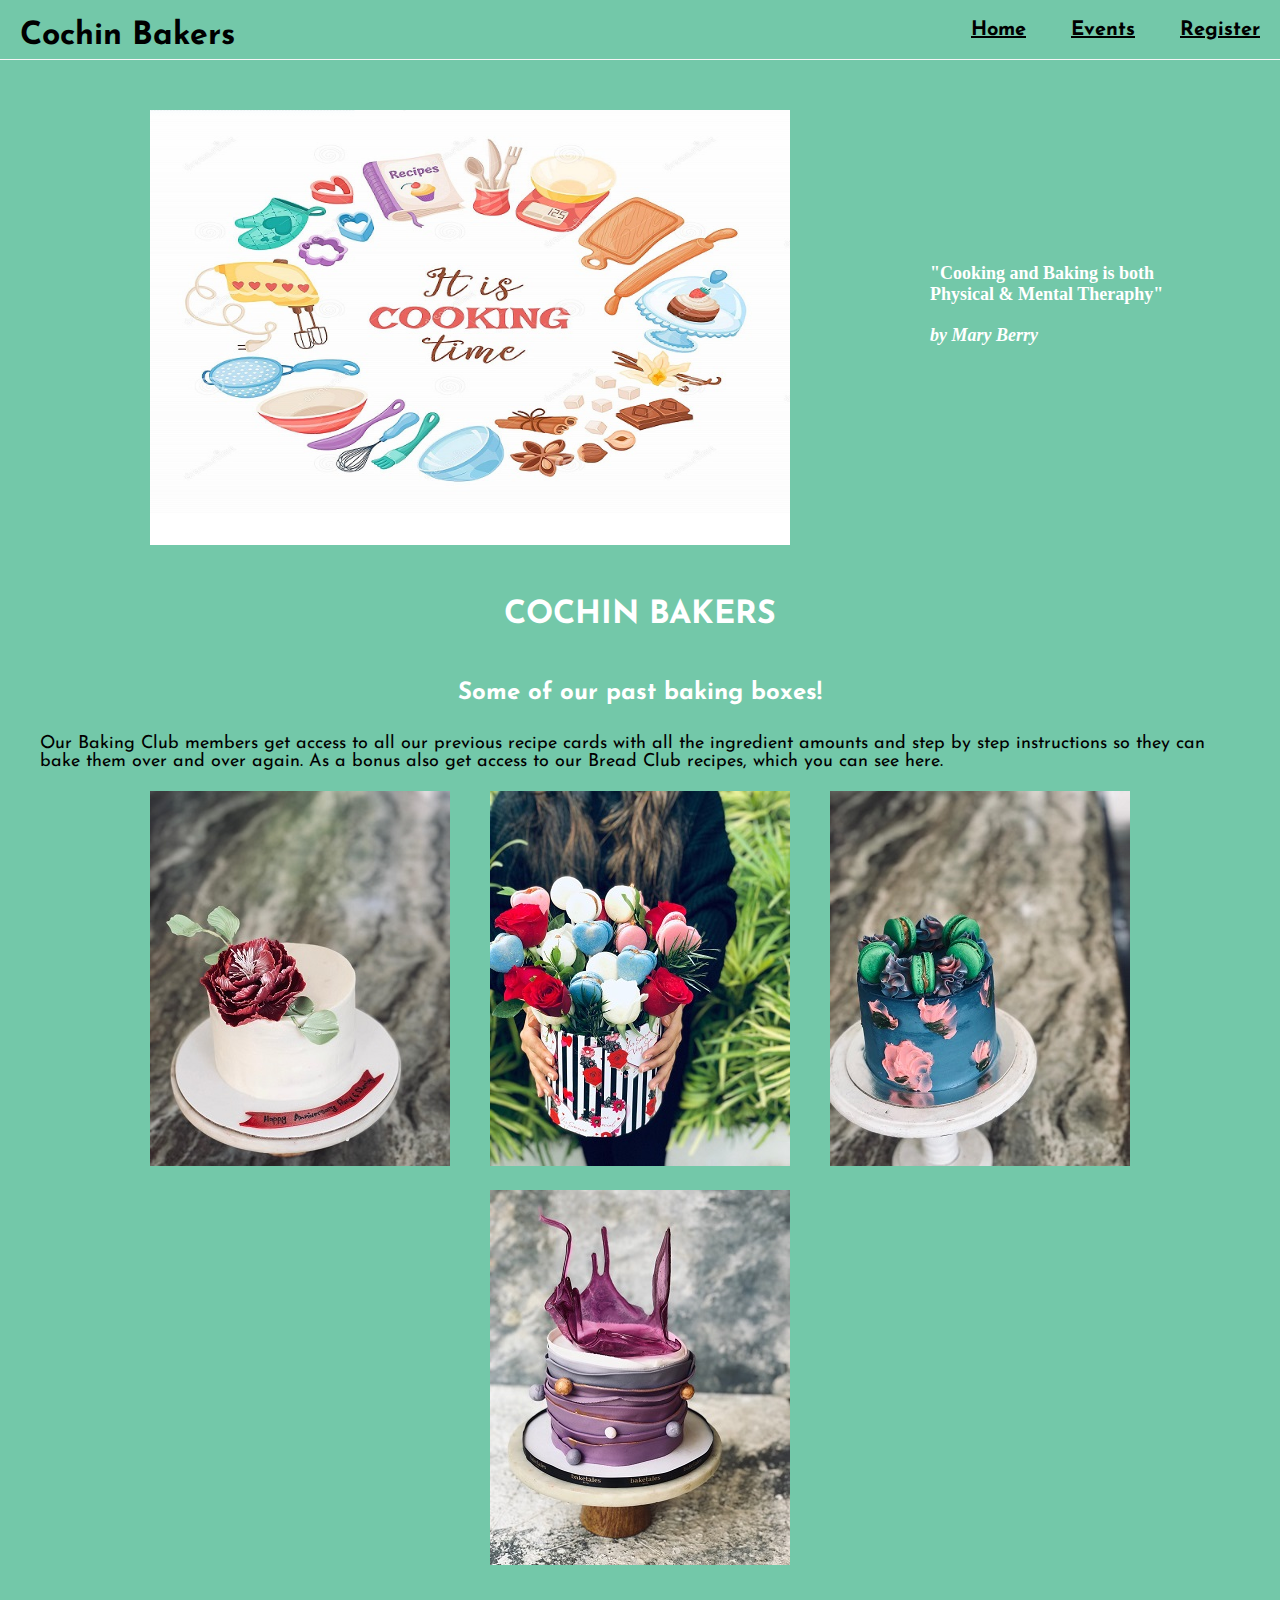
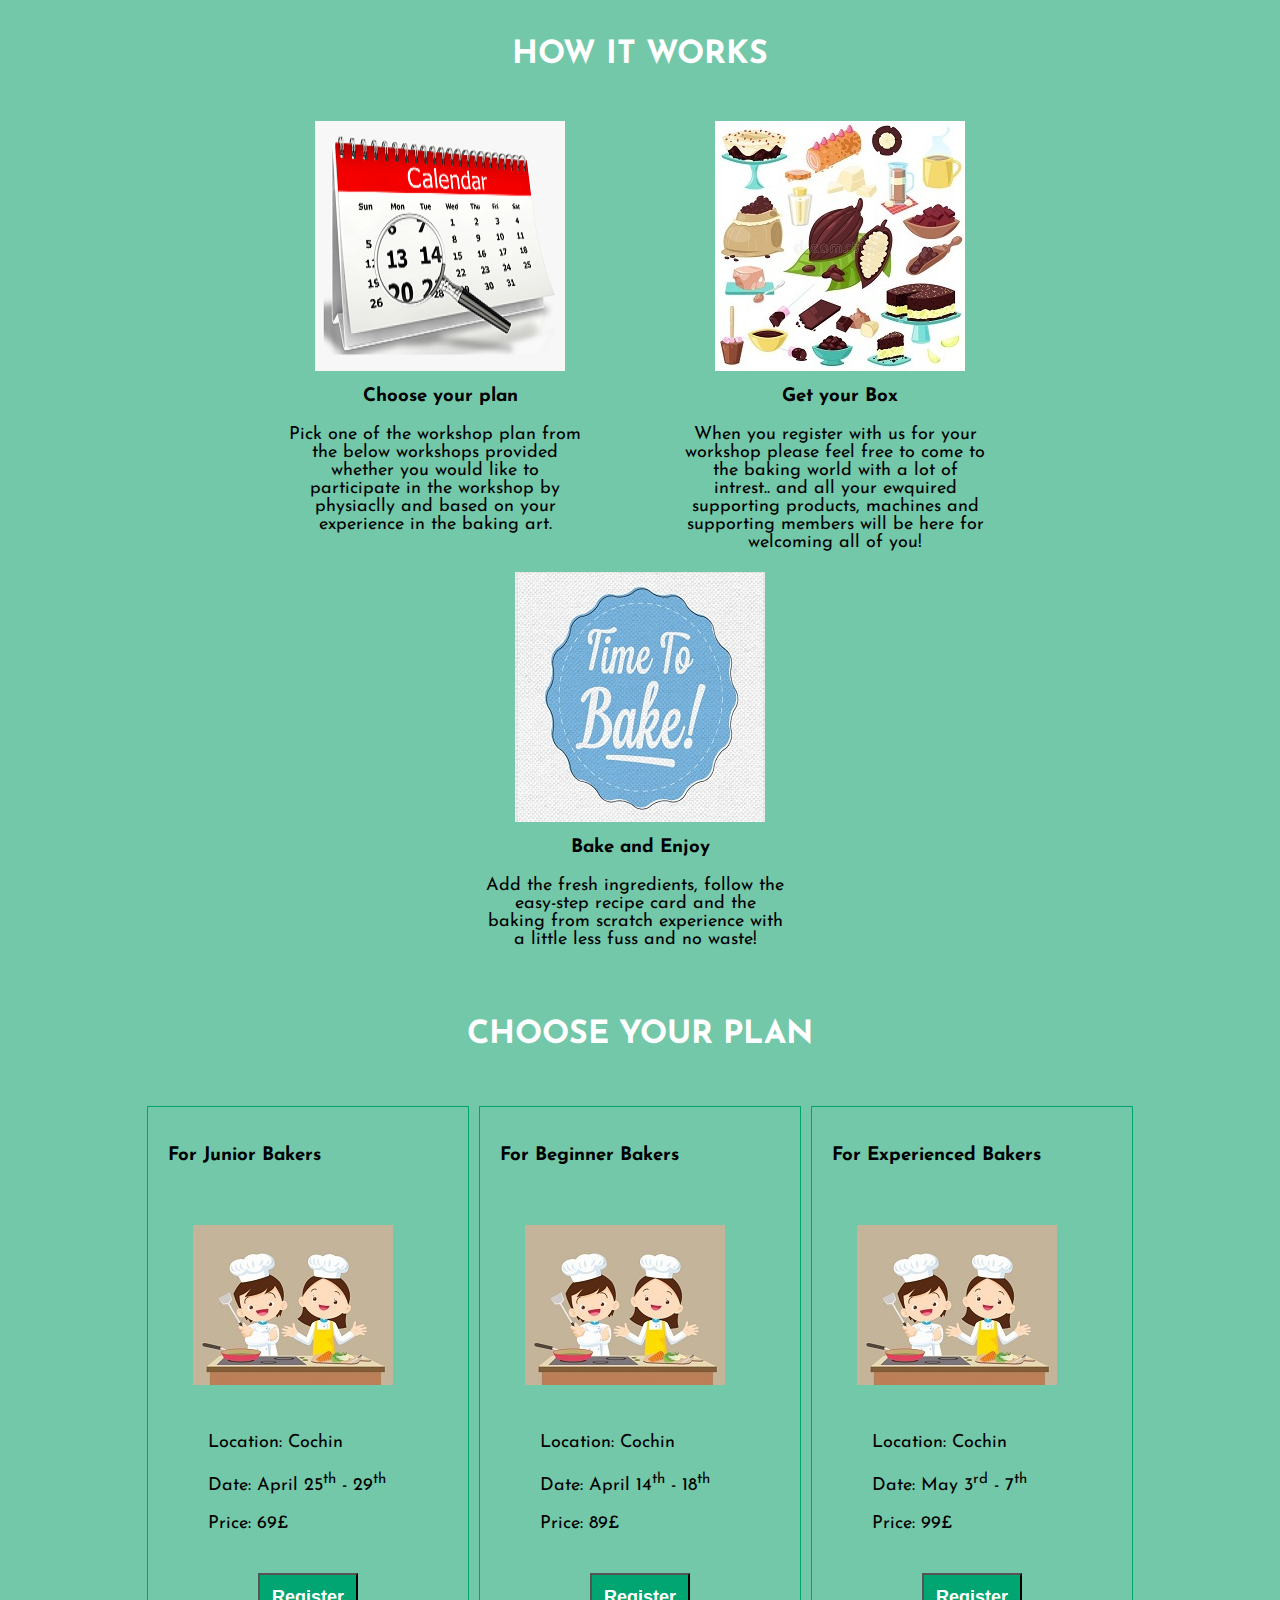
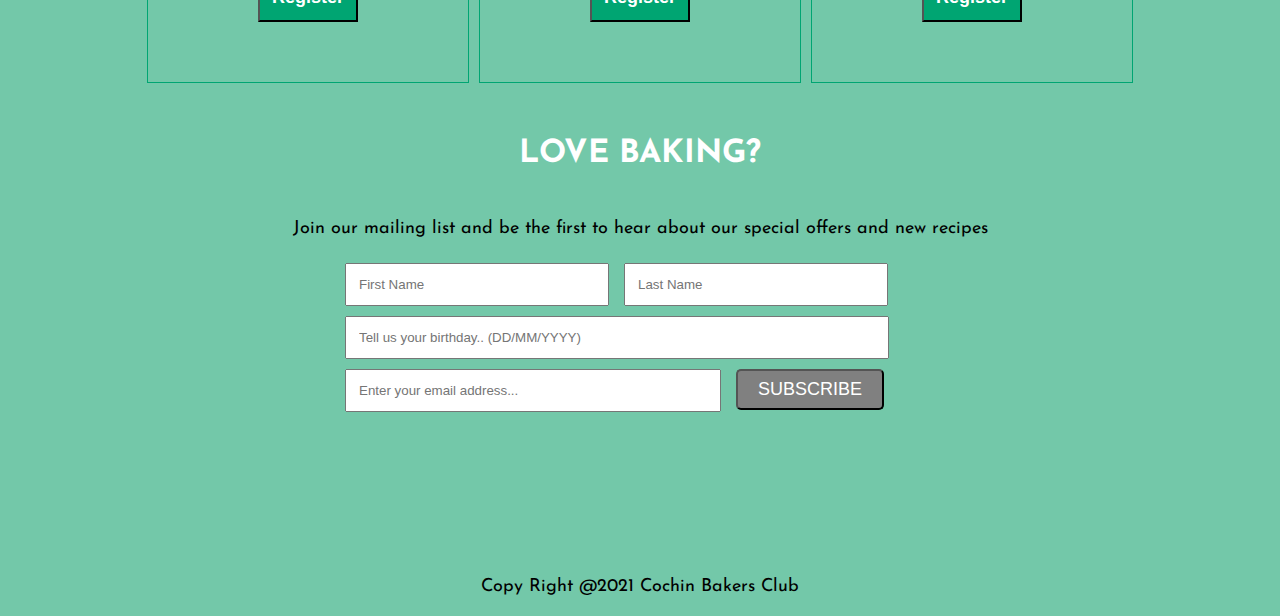
==== index.html @ 055ff5be "first commit" ====
<!DOCTYPE html>
<html>
    <head>
        <title>Cochin Bakers Club</title>
        <meta charset="utf-8">       
        <meta name="viewport" content="width=device-width, initial-scale=1.0">
        <link href="https://fonts.googleapis.com/css2?family=Josefin+Sans&display=swap" rel="stylesheet">
        <link href="style.css" rel = "stylesheet" type="text/css">
    </head>
    <body>
        <header class="header-container">
            <h1>Cochin Bakers </h1>
            <nav>
                <li><a href="#home">Home</a></li>
                <li><a href="#events">Events</a></li>
                <li><a href="./registration.html">Register</a></li>
            </nav>
        </header>

        <main>
            <div class="mission-container">
                <div id="missionImage">
                    <img src="./images/cooking-time-banner.jpg" alt="cooking banner">
                </div>
                <div class="quote">
                    <p><quote>"Cooking and Baking is both Physical & Mental Theraphy"</quote></p>
                    <p><em>by <strong>Mary Berry</strong></em></p>
                </div>
            </div>

            <!-- gallery section -->

            <h2>COCHIN BAKERS</h2>
            <h4>Some of our past baking boxes!</h4>
            <p> Our Baking Club members get access to all 
            our previous recipe cards with all the ingredient amounts and step by 
            step instructions so they can bake them over and over again. As a bonus 
            also get access to our Bread Club recipes, which you can see here.
             </p>

              

            <div class="gallery-container galleryImages">
                               
                <div class="galleryImage">
                    <img src="./images/anniversary-baking.jpg" alt="Bake Art">                    
                </div>
                <div class="galleryImage">
                    <img src="./images/valentine-baking.jpg" alt="Bake Art">                    
                </div>                
                <div class="galleryImage">
                    <img src="./images/macron-baking.jpg" alt="Bake Art">                    
                </div>  
                <div class="galleryImage">
                    <img src="./images/special-baking.jpg" alt="Bake Art">                    
                </div>
                           
             </div>


             <!-- workshop section -->

             <h2>HOW IT WORKS</h2>
             <div class = "workshop-container steps">
                 <div class = "step">
                     <img src="./images/choose-plan.png" alt="">
                     <h3>Choose your plan</h3>
                     <p>Pick one of the workshop plan from the below workshops provided whether you 
                         would like to participate in the workshop by physiaclly and based
                          on your experience in the baking art. 
                     </p>
                 </div>
                 <div class="step">
                    <img src="./images/baking-box.jpg" alt="">
                    <h3>Get your Box</h3>
                    <p> When you register with us for your workshop please feel free to come
                         to the baking world with a lot of intrest.. and all your ewquired supporting
                         products, machines and supporting members will be here for welcoming all of you!                       
                    </p>
                 </div>
                 <div class="step">
                    <img src="./images/timeto-bake.jpg" alt="">
                    <h3>Bake and Enjoy</h3>
                    <p> Add the fresh ingredients, follow the easy-step recipe card and
                        the baking from scratch experience with a little less fuss and no waste!        
                    </p>
                 </div>


             </div>
             <h2 id="events">CHOOSE YOUR PLAN </h2>

             <div class="plan-container subscription">
                 <div class="plan" >
                     <h3>For Junior Bakers</h3><br>
                     <img src="./images/juniors.jpg" alt="Junior Bakers">
                     <p>Location: Cochin</p>
                     <p>Date: April 25<sup>th</sup> - 29<sup>th</sup></p>
                     <p>Price: 69&#163;</p>
                     <p><a href="./registration.html"><button type="button" id="register">Register</button></a></p>
                 </div>
                 <div class="plan">
                    <h3>For Beginner Bakers</h3><br>
                    <img src="./images/juniors.jpg" alt="Junior Bakers">
                    <p>Location: Cochin</p>
                    <p>Date: April 14<sup>th</sup> - 18<sup>th</sup></p>
                    <p>Price: 89&#163;</p>
                    <p><a href="./registration.html"><button type="button" id="register">Register</button></a></p>
                </div>
                <div class="plan">
                    <h3>For Experienced Bakers</h3><br>
                    <img src="./images/juniors.jpg" alt="Junior Bakers">
                    <p>Location: Cochin</p>
                    <p>Date: May 3<sup>rd</sup> - 7<sup>th</sup></p>
                    <p>Price: 99&#163;</p>                   
                    <p><a href="./registration.html"><button type="submit" id="register" >Register</button></a></p>
                </div>
             </div>

             <!-- newsletter section -->

             <div class = "newsletter">
                 <h2>LOVE BAKING?</h2>
                 <P>Join our mailing list and be the first to hear about our special offers and new recipes</P>
                 <form action="response.html" method="POST" id="subscribe-form">
                    <input type="text" name="fname" id="fname" placeholder="First Name" required/>
                    <input type="text" name="lname" id="lname" placeholder="Last Name" required/>
                    <input type="text" name="date" id="date" placeholder="Tell us your birthday.. (DD/MM/YYYY)" required/>
                    <input type="email" name="email" id="email" placeholder="Enter your email address..." required/>
                    <button type="button" id="subscribe" onclick="response ()">SUBSCRIBE</button>
                    <div></div>
                    <div id="response"></div>
                </form>
                
             </div>

             <!-- footer section -->

             <footer>
                 <p>Copy Right @2021 Cochin Bakers Club</p>
             </footer>

        </main>

        <script>
            function response()
            {
                var name = document.getElementById('lname').value;
                document.getElementById('response').innerHTML =  `Hi ${name}, Thank you for subscribing!`;
            }

        </script>



        
    </body>
</html>
---- style.css ----
html {
    box-sizing: border-box;
    font-size: 16px;
  }
  
  *, *:before, *:after {
    box-sizing: inherit;
  }

body{
    margin:0;    
    font-family: 'Josefin Sans', sans-serif;  
    background-color: #73C8A9;  
}

p{
    font-size: 1.125rem;
    margin:1.25rem 2.5rem;
}

/* header section */

.header-container{
    display: flex;
    justify-content: center;
    flex-wrap: wrap;    
}

header{    
    height: 3.75rem;
    border-bottom: 1px solid whitesmoke;  
}

header h1{
    margin: 1.25rem;
}

nav{
    margin-top:1.25rem;
    text-align:right;
    flex-grow: 1;
}

li{
    list-style: none;
    display:inline;
}

nav a{
    font-weight: bold;
    padding:0.625rem;
    margin: 1.25rem 0.625rem;   
    border-radius: 0.313rem;
    color: #000;
    font-size: 1.25rem;
}

/* banner section */

.mission-container{
    display:flex;
    flex-wrap: wrap;
    align-items: center;
}

#missionImage{
margin-left: 9.375rem;
margin-right: 6.25rem;
margin-top: 3.125rem;
width:50%;
}

#missionImage img{
    width:100%;
}

.quote{
display: inline-block;
width:25%;
font-size: 1.75rem;
font-family: cursive;
font-weight: bold;
color: white;
}

/* gallery section */


h2{
    text-align: center;
    margin:3.125rem auto;
    font-size: 2rem;
    color:white;
}

h4{
    text-align: center;
    margin:1.875rem auto;
    font-size: 1.5rem;
    color:white;
}

#join, #register{
 padding: 1.25rem;
 text-align: center;
 margin: 1.25rem 41.25rem;
 background-color: #00a572;
 color:white;
 font-weight: bold;
 font-size: 1.125rem;
}

#join:hover{
    background-color: grey;
}

.gallery-container{
    display: flex;
    flex-wrap: wrap; 
    align-items: center; 
    justify-content: center;
    flex-direction: row;   
}


.galleryImage {
    padding: 0 1.25rem 1.25rem;
}


/* workshop section */

.workshop-container{
   display:flex;
   flex-wrap: wrap; 
   justify-content: center;
}

.steps{
    margin-left: 9.375rem;
}

.step{
    display:inline-block;
    width:25rem;
}

.step h3{
    text-align: center;
    width:15.625rem;
    margin-top:0.75rem;

}
.step p{
    margin-left: -1.875rem;
    text-align: center;
    width: 18.75rem;
}

/* subscription section */

.plan-container{
    display: flex;
    flex-wrap: wrap;
    justify-content: center;
}

.plan{
    border: 1px solid #00A572;
    padding: 1.25rem;
    margin: 0.313rem;
}

.plan img{
    margin:1.563rem;
}

#register{
    padding: 0.75rem;
    text-align: center;
    margin: 1.25rem 3.125rem;
    background-color: #00a572;
    color:white;
    font-weight: bold;
    font-size: 1.125rem;
   }

   #register:hover{
       background-color: grey;
   }

   .newsletter h3{
    font-size: 1.5rem;
    text-align: center;
    margin:2.5rem auto;
   }

   .newsletter p{
       text-align: center;
   }

   form{
       width:37.5rem;
       height:18.75rem;
       margin:auto;
   }

   #fname, #lname{
       padding: 0.75rem;
       width: 16.5rem;
       margin: 0.313rem;
   }

   #date{
    padding: 0.75rem;
    width: 34rem;
    margin: 0.313rem;
   }

   #email{
    padding: 0.75rem;
    width:23.5rem;
    margin: 0.313rem;  
   }

   #subscribe{
    padding: 0.5rem 1.25rem;
    text-align: center;
    background-color:grey;
    color:white;
    font-size: 1.125rem;
    margin: 0.313rem; 
    border-radius: 0.313rem; 
   }

    #subscribe:hover{
        background-color:#8F9779;
    }

    footer p{
        text-align: center;
    }


/* Media Query for Mobile Devices */ 
@media (max-width: 480px) { 
    body { 
        font-size: 12px !important;              
    }
    
    header{
        border: none;        
    }

    header h1{
        display: none;
    }   

    .quote{
        display: none;
    }
    .mission-container{
        height:14.625rem;
        background-image: url(./images/cooking-time-banner.jpg);
        background-size: cover;
    }
    .mission-container img{
        display:none;
    }
    
    .subscription, .galleryImages{
        margin-left: auto !important;
    }

    .steps{
        margin-left: 5rem !important;
    }

    form{
        width:50%;
        margin: auto;
    }

    #fname, #lname, #email, #date{
        width:15.625rem;
    }
  
}
/* Media Query for low resolution  Tablets, Ipads */ 
@media (min-width: 481px) and (max-width: 767px) { 
    body { 
        font-size: 14px !important;       
    } 
    
    header h1{
        display: none;
    }

    .mission-container{
        height:24.825rem ;
        background-image: url(./images/cooking-time-banner.jpg);
        background-size: cover;
    }

    .mission-container img{
        display:none;
    }

    .quote{
        display: none;
    }

    .steps{
        margin-left: 7rem !important;
    }
   
    form{
        width:50%;
    }
    
    #fname, #lname, #email, #date{
        width:17rem;
    }


} 
  
/* Media Query for Tablets Ipads portrait mode */ 
@media (min-width: 768px) and (max-width: 1024px){ 
    
    .quote{
        width:100%;
        margin: auto !important;
        text-align: right;
    }
} 

/* Media Query for Laptops and Desktops */ 
@media (min-width: 1025px) and (max-width: 1280px){ 
    
    form{
        margin:auto !important;
    }
} 
  
/* Media Query for Large screens */ 
@media (min-width: 1281px) { 
    body { 
        padding: 10px !important; 
    } 
}
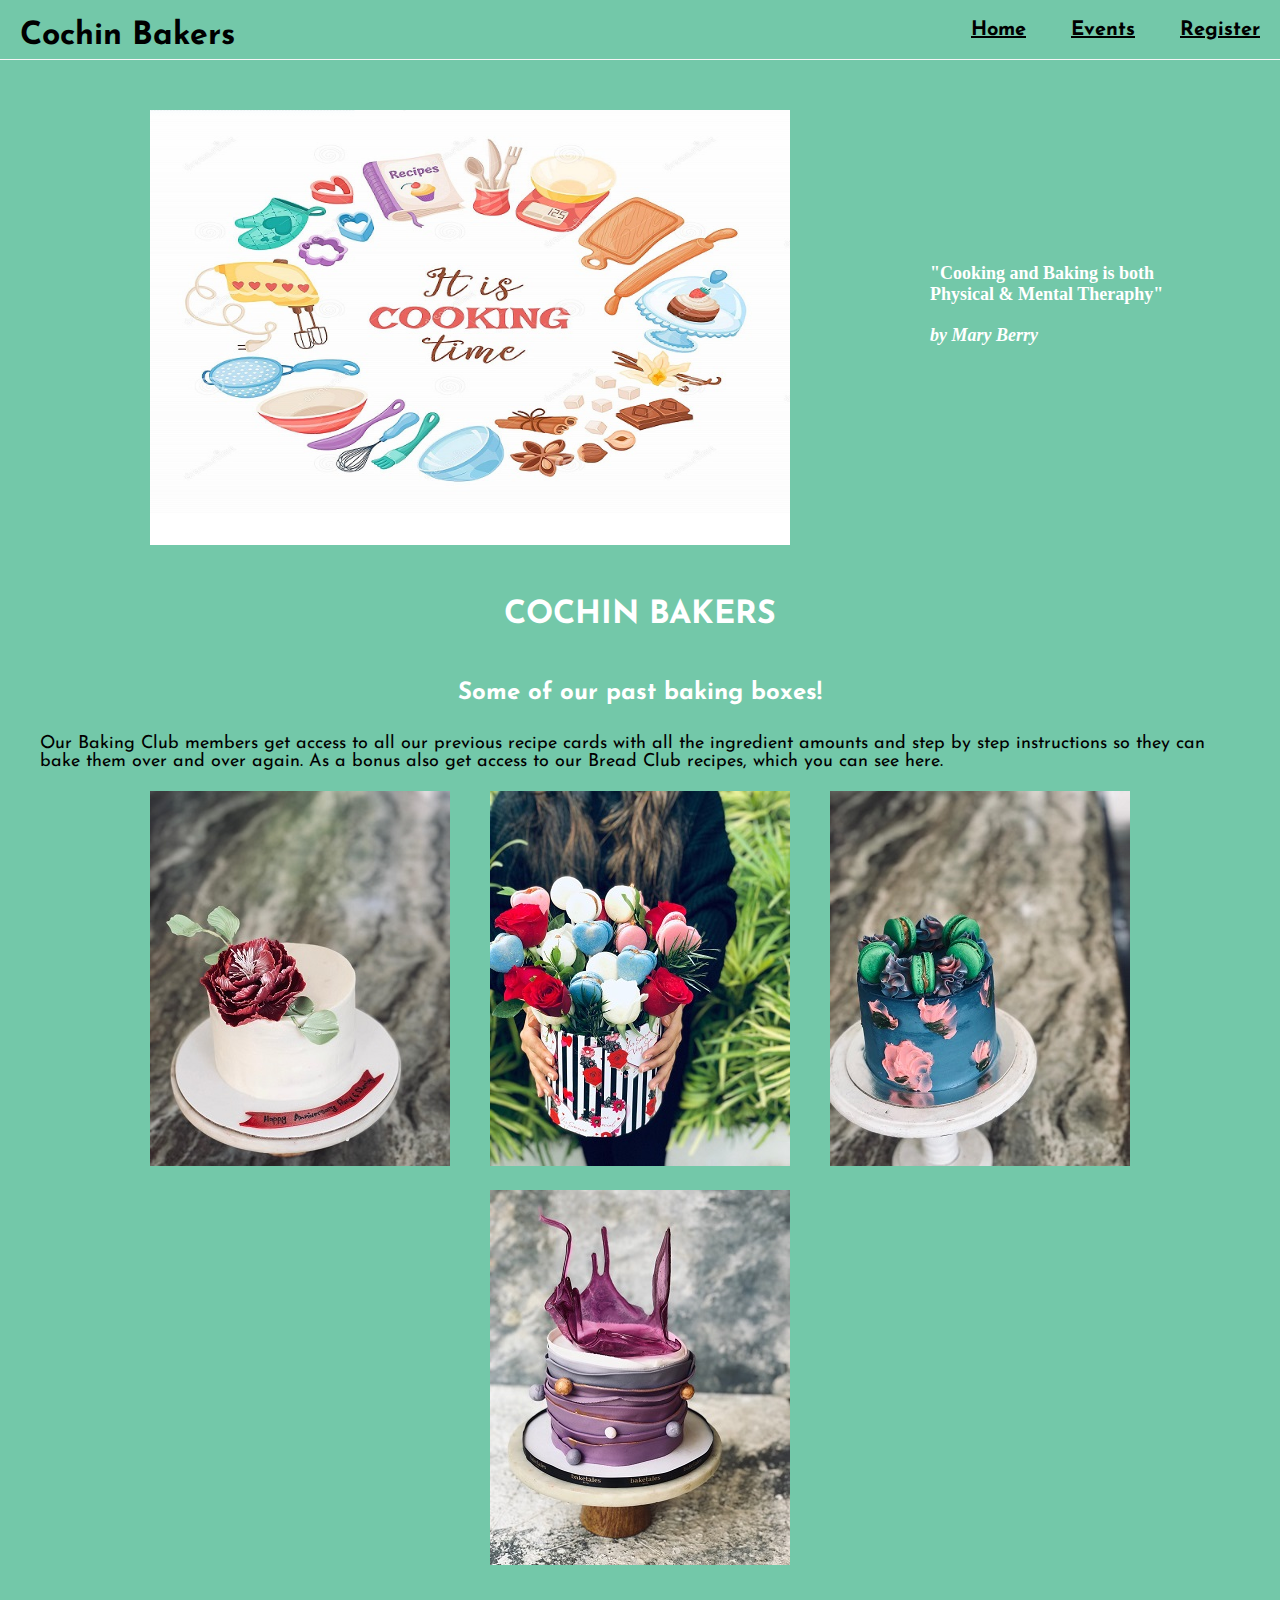
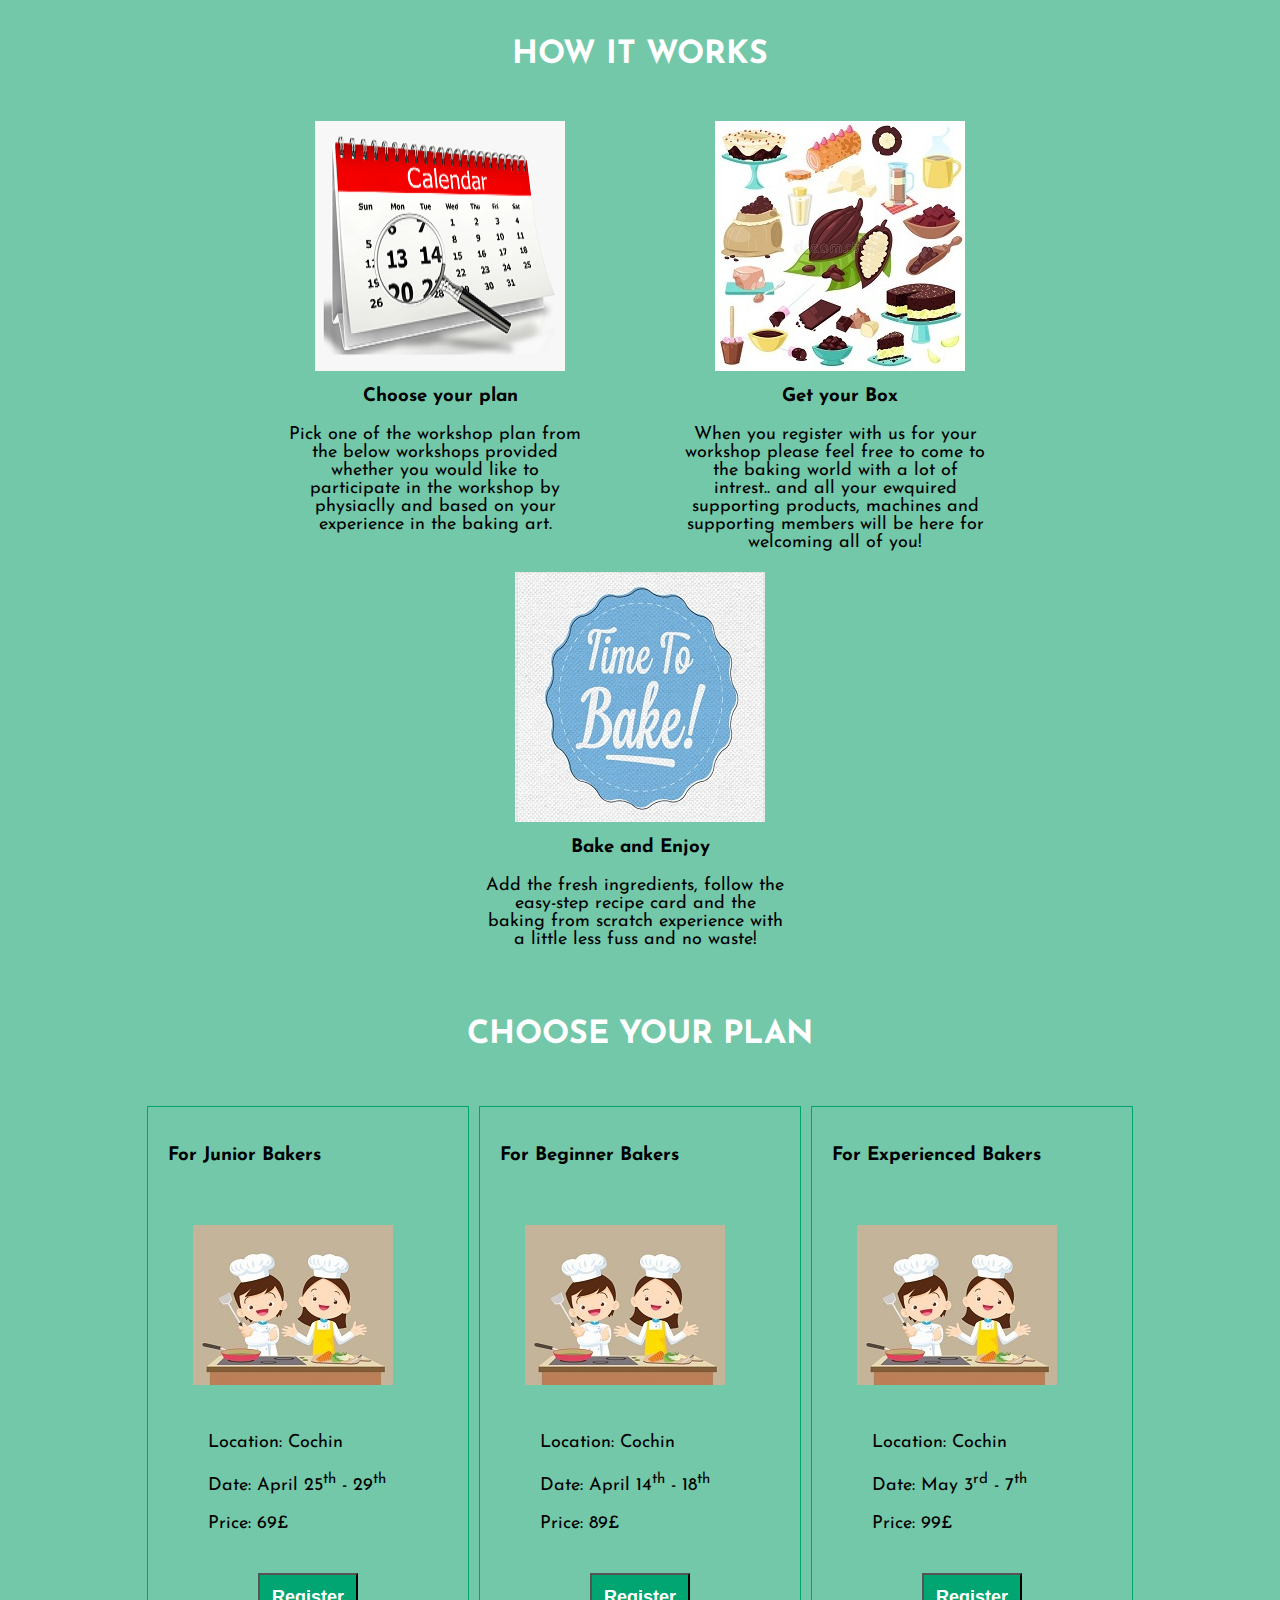
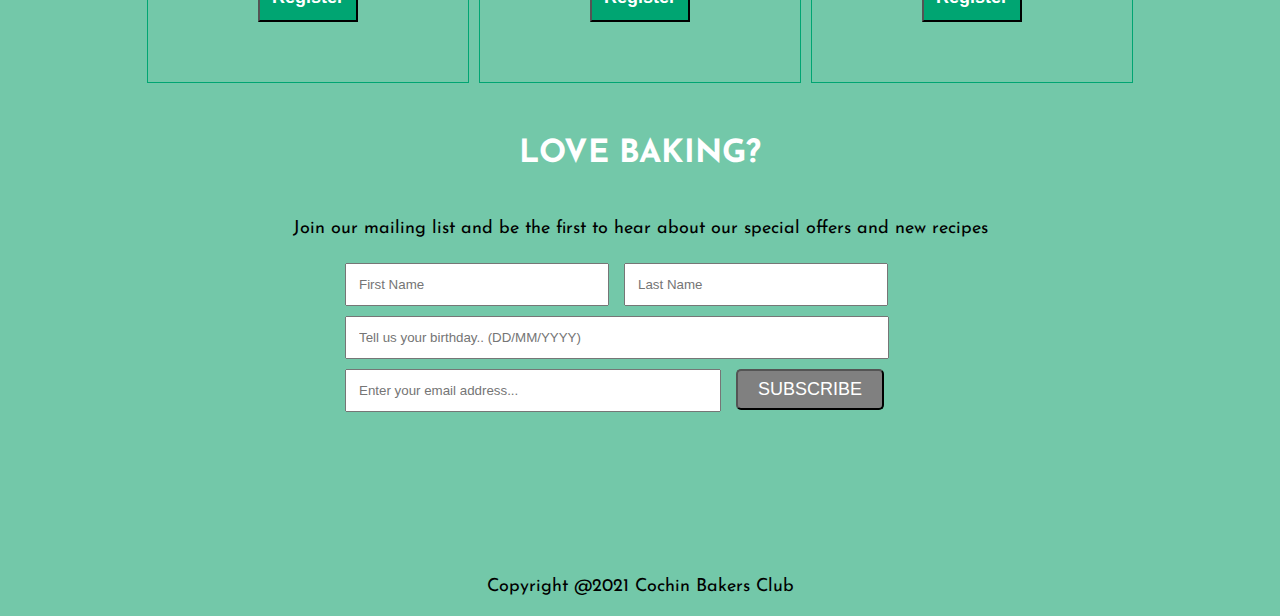
==== commit 7fadae07: "Update index.html" ====
--- a/index.html
+++ b/index.html
@@ -137,7 +137,7 @@
              <!-- footer section -->
 
              <footer>
-                 <p>Copy Right @2021 Cochin Bakers Club</p>
+                 <p>Copyright @2021 Cochin Bakers Club</p>
              </footer>
 
         </main>
@@ -155,4 +155,4 @@
 
         
     </body>
-</html>+</html>
